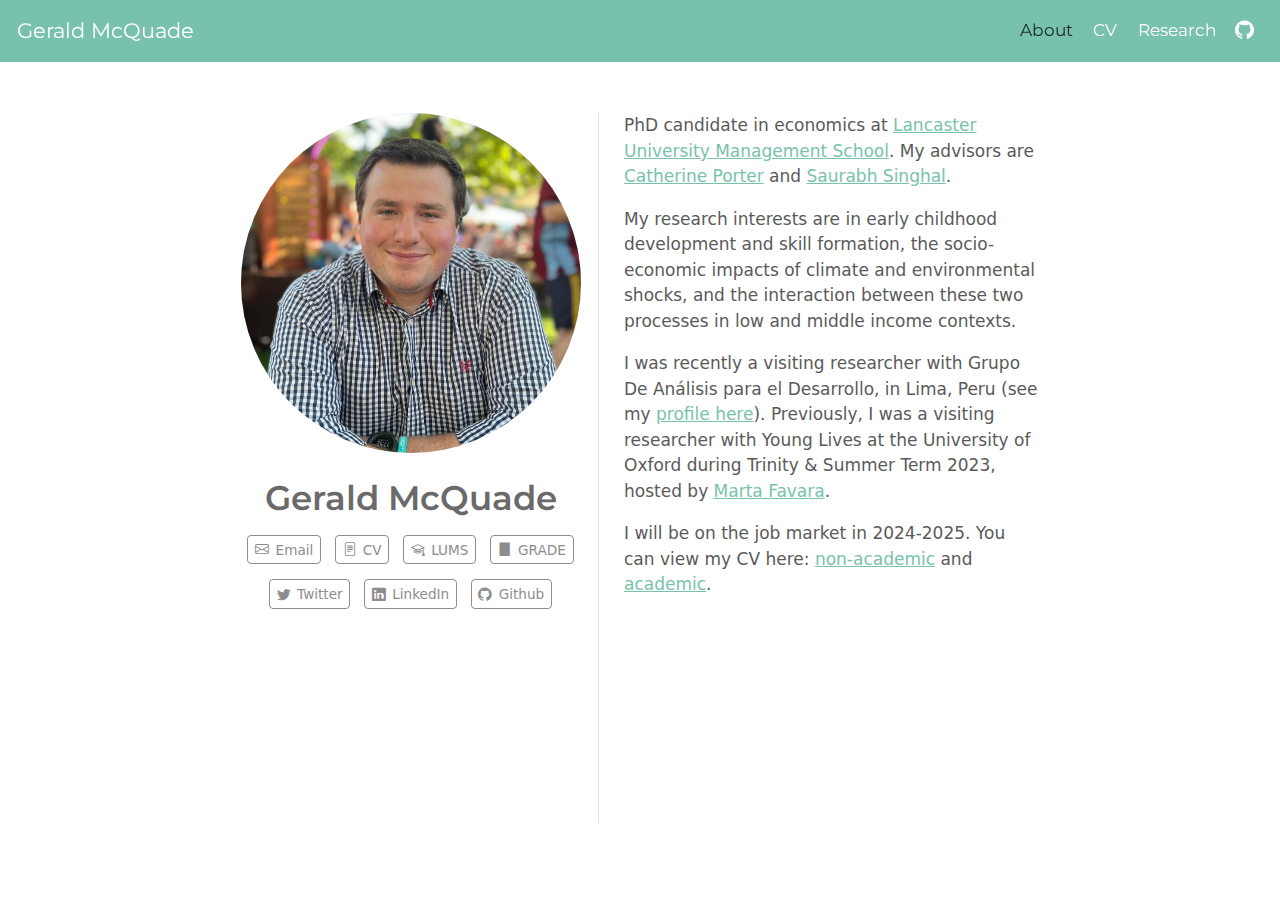
==== docs/index.html @ 3bd856b2 "update research summary and index" ====
<!DOCTYPE html>
<html xmlns="http://www.w3.org/1999/xhtml" lang="en" xml:lang="en"><head>

<meta charset="utf-8">
<meta name="generator" content="quarto-1.3.353">

<meta name="viewport" content="width=device-width, initial-scale=1.0, user-scalable=yes">


<title>Gerald McQuade</title>
<style>
code{white-space: pre-wrap;}
span.smallcaps{font-variant: small-caps;}
div.columns{display: flex; gap: min(4vw, 1.5em);}
div.column{flex: auto; overflow-x: auto;}
div.hanging-indent{margin-left: 1.5em; text-indent: -1.5em;}
ul.task-list{list-style: none;}
ul.task-list li input[type="checkbox"] {
  width: 0.8em;
  margin: 0 0.8em 0.2em -1em; /* quarto-specific, see https://github.com/quarto-dev/quarto-cli/issues/4556 */ 
  vertical-align: middle;
}
</style>


<script src="site_libs/quarto-nav/quarto-nav.js"></script>
<script src="site_libs/quarto-nav/headroom.min.js"></script>
<script src="site_libs/clipboard/clipboard.min.js"></script>
<script src="site_libs/quarto-html/quarto.js"></script>
<script src="site_libs/quarto-html/popper.min.js"></script>
<script src="site_libs/quarto-html/tippy.umd.min.js"></script>
<link href="site_libs/quarto-html/tippy.css" rel="stylesheet">
<link href="site_libs/quarto-html/quarto-syntax-highlighting.css" rel="stylesheet" id="quarto-text-highlighting-styles">
<script src="site_libs/bootstrap/bootstrap.min.js"></script>
<link href="site_libs/bootstrap/bootstrap-icons.css" rel="stylesheet">
<link href="site_libs/bootstrap/bootstrap.min.css" rel="stylesheet" id="quarto-bootstrap" data-mode="light">
<script id="quarto-search-options" type="application/json">{
  "language": {
    "search-no-results-text": "No results",
    "search-matching-documents-text": "matching documents",
    "search-copy-link-title": "Copy link to search",
    "search-hide-matches-text": "Hide additional matches",
    "search-more-match-text": "more match in this document",
    "search-more-matches-text": "more matches in this document",
    "search-clear-button-title": "Clear",
    "search-detached-cancel-button-title": "Cancel",
    "search-submit-button-title": "Submit"
  }
}</script>


<link rel="stylesheet" href="styles.css">
</head>

<body class="nav-fixed fullcontent">

<div id="quarto-search-results"></div>
  <header id="quarto-header" class="headroom fixed-top">
    <nav class="navbar navbar-expand-lg navbar-dark ">
      <div class="navbar-container container-fluid">
      <div class="navbar-brand-container">
    <a class="navbar-brand" href="./index.html">
    <span class="navbar-title">Gerald McQuade</span>
    </a>
  </div>
          <button class="navbar-toggler" type="button" data-bs-toggle="collapse" data-bs-target="#navbarCollapse" aria-controls="navbarCollapse" aria-expanded="false" aria-label="Toggle navigation" onclick="if (window.quartoToggleHeadroom) { window.quartoToggleHeadroom(); }">
  <span class="navbar-toggler-icon"></span>
</button>
          <div class="collapse navbar-collapse" id="navbarCollapse">
            <ul class="navbar-nav navbar-nav-scroll ms-auto">
  <li class="nav-item">
    <a class="nav-link active" href="./index.html" rel="" target="" aria-current="page">
 <span class="menu-text">About</span></a>
  </li>  
  <li class="nav-item">
    <a class="nav-link" href="./CV_page.html" rel="" target="">
 <span class="menu-text">CV</span></a>
  </li>  
  <li class="nav-item">
    <a class="nav-link" href="./research.html" rel="" target="">
 <span class="menu-text">Research</span></a>
  </li>  
  <li class="nav-item compact">
    <a class="nav-link" href="https://github.com/gerrymcquade" rel="" target=""><i class="bi bi-github" role="img">
</i> 
 <span class="menu-text"></span></a>
  </li>  
</ul>
            <div class="quarto-navbar-tools">
</div>
          </div> <!-- /navcollapse -->
      </div> <!-- /container-fluid -->
    </nav>
</header>
<!-- content -->
<div id="quarto-content" class="quarto-container page-columns page-rows-contents page-layout-article page-navbar">
<!-- sidebar -->
<!-- margin-sidebar -->
    
<!-- main -->
<div class="quarto-about-trestles">
  <div class="about-entity">
    <img src="avatar.jpeg" class="about-image
  round " style="height: 20em; width: 20em;">
<header id="title-block-header" class="quarto-title-block default">
<div class="quarto-title">
<h1 class="title">Gerald McQuade</h1>
</div>
<div class="quarto-title-meta">
  </div>
</header>
    <div class="about-links">
  <a href="mailto:g.mcquade1@lancaster.ac.uk" class="about-link" rel="" target="">
    <i class="bi bi-envelope"></i>
     <span class="about-link-text">Email</span>
  </a>
  <a href="https://gerrymcquade.github.io/cv/GM_cv_nonac.pdf" class="about-link" rel="" target="">
    <i class="bi bi-file-text"></i>
     <span class="about-link-text">CV</span>
  </a>
  <a href="https://www.lancaster.ac.uk/lums/people/gerald-mcquade" class="about-link" rel="" target="">
    <i class="bi bi-mortarboard"></i>
     <span class="about-link-text">LUMS</span>
  </a>
  <a href="https://www.grade.org.pe/en/investigadores/personal/gerald-mcquade/" class="about-link" rel="" target="">
    <i class="bi bi-building"></i>
     <span class="about-link-text">GRADE</span>
  </a>
  <a href="https://twitter.com/GerryMcQu" class="about-link" rel="" target="">
    <i class="bi bi-twitter"></i>
     <span class="about-link-text">Twitter</span>
  </a>
  <a href="https://www.linkedin.com/in/gerald-mcquade-63193b172/" class="about-link" rel="" target="">
    <i class="bi bi-linkedin"></i>
     <span class="about-link-text">LinkedIn</span>
  </a>
  <a href="https://github.com/gerrymcquade" class="about-link" rel="" target="">
    <i class="bi bi-github"></i>
     <span class="about-link-text">Github</span>
  </a>
</div>
  </div>
  <div class="about-contents"><main class="content" id="quarto-document-content">
<p>PhD candidate in economics at <a href="https://www.lancaster.ac.uk/lums/people/gerald-mcquade">Lancaster University Management School</a>. My advisors are <a href="https://sites.google.com/site/econcath/home">Catherine Porter</a> and <a href="https://sites.google.com/site/singhalecon/Home">Saurabh Singhal</a>.</p>
<p>My research interests are in early childhood development and skill formation, the socio-economic impacts of climate and environmental shocks, and the interaction between these two processes in low and middle income contexts.</p>
<p>I was recently a visiting researcher with Grupo De Análisis para el Desarrollo, in Lima, Peru (see my <a href="https://www.grade.org.pe/en/investigadores/personal/gerald-mcquade/">profile here</a>). Previously, I was a visiting researcher with Young Lives at the University of Oxford during Trinity &amp; Summer Term 2023, hosted by <a href="https://sites.google.com/site/martafavara/">Marta Favara</a>.</p>
<p>I will be on the job market in 2024-2025. You can view my CV here: <a href="https://gerrymcquade.github.io/cv/GM_cv_nonac.pdf">non-academic</a> and <a href="https://gerrymcquade.github.io/cv/GM_cv.pdf">academic</a>.</p>


</main></div>
</div>
 <!-- /main -->
<script id="quarto-html-after-body" type="application/javascript">
window.document.addEventListener("DOMContentLoaded", function (event) {
  const toggleBodyColorMode = (bsSheetEl) => {
    const mode = bsSheetEl.getAttribute("data-mode");
    const bodyEl = window.document.querySelector("body");
    if (mode === "dark") {
      bodyEl.classList.add("quarto-dark");
      bodyEl.classList.remove("quarto-light");
    } else {
      bodyEl.classList.add("quarto-light");
      bodyEl.classList.remove("quarto-dark");
    }
  }
  const toggleBodyColorPrimary = () => {
    const bsSheetEl = window.document.querySelector("link#quarto-bootstrap");
    if (bsSheetEl) {
      toggleBodyColorMode(bsSheetEl);
    }
  }
  toggleBodyColorPrimary();  
  const isCodeAnnotation = (el) => {
    for (const clz of el.classList) {
      if (clz.startsWith('code-annotation-')) {                     
        return true;
      }
    }
    return false;
  }
  const clipboard = new window.ClipboardJS('.code-copy-button', {
    text: function(trigger) {
      const codeEl = trigger.previousElementSibling.cloneNode(true);
      for (const childEl of codeEl.children) {
        if (isCodeAnnotation(childEl)) {
          childEl.remove();
        }
      }
      return codeEl.innerText;
    }
  });
  clipboard.on('success', function(e) {
    // button target
    const button = e.trigger;
    // don't keep focus
    button.blur();
    // flash "checked"
    button.classList.add('code-copy-button-checked');
    var currentTitle = button.getAttribute("title");
    button.setAttribute("title", "Copied!");
    let tooltip;
    if (window.bootstrap) {
      button.setAttribute("data-bs-toggle", "tooltip");
      button.setAttribute("data-bs-placement", "left");
      button.setAttribute("data-bs-title", "Copied!");
      tooltip = new bootstrap.Tooltip(button, 
        { trigger: "manual", 
          customClass: "code-copy-button-tooltip",
          offset: [0, -8]});
      tooltip.show();    
    }
    setTimeout(function() {
      if (tooltip) {
        tooltip.hide();
        button.removeAttribute("data-bs-title");
        button.removeAttribute("data-bs-toggle");
        button.removeAttribute("data-bs-placement");
      }
      button.setAttribute("title", currentTitle);
      button.classList.remove('code-copy-button-checked');
    }, 1000);
    // clear code selection
    e.clearSelection();
  });
  function tippyHover(el, contentFn) {
    const config = {
      allowHTML: true,
      content: contentFn,
      maxWidth: 500,
      delay: 100,
      arrow: false,
      appendTo: function(el) {
          return el.parentElement;
      },
      interactive: true,
      interactiveBorder: 10,
      theme: 'quarto',
      placement: 'bottom-start'
    };
    window.tippy(el, config); 
  }
  const noterefs = window.document.querySelectorAll('a[role="doc-noteref"]');
  for (var i=0; i<noterefs.length; i++) {
    const ref = noterefs[i];
    tippyHover(ref, function() {
      // use id or data attribute instead here
      let href = ref.getAttribute('data-footnote-href') || ref.getAttribute('href');
      try { href = new URL(href).hash; } catch {}
      const id = href.replace(/^#\/?/, "");
      const note = window.document.getElementById(id);
      return note.innerHTML;
    });
  }
      let selectedAnnoteEl;
      const selectorForAnnotation = ( cell, annotation) => {
        let cellAttr = 'data-code-cell="' + cell + '"';
        let lineAttr = 'data-code-annotation="' +  annotation + '"';
        const selector = 'span[' + cellAttr + '][' + lineAttr + ']';
        return selector;
      }
      const selectCodeLines = (annoteEl) => {
        const doc = window.document;
        const targetCell = annoteEl.getAttribute("data-target-cell");
        const targetAnnotation = annoteEl.getAttribute("data-target-annotation");
        const annoteSpan = window.document.querySelector(selectorForAnnotation(targetCell, targetAnnotation));
        const lines = annoteSpan.getAttribute("data-code-lines").split(",");
        const lineIds = lines.map((line) => {
          return targetCell + "-" + line;
        })
        let top = null;
        let height = null;
        let parent = null;
        if (lineIds.length > 0) {
            //compute the position of the single el (top and bottom and make a div)
            const el = window.document.getElementById(lineIds[0]);
            top = el.offsetTop;
            height = el.offsetHeight;
            parent = el.parentElement.parentElement;
          if (lineIds.length > 1) {
            const lastEl = window.document.getElementById(lineIds[lineIds.length - 1]);
            const bottom = lastEl.offsetTop + lastEl.offsetHeight;
            height = bottom - top;
          }
          if (top !== null && height !== null && parent !== null) {
            // cook up a div (if necessary) and position it 
            let div = window.document.getElementById("code-annotation-line-highlight");
            if (div === null) {
              div = window.document.createElement("div");
              div.setAttribute("id", "code-annotation-line-highlight");
              div.style.position = 'absolute';
              parent.appendChild(div);
            }
            div.style.top = top - 2 + "px";
            div.style.height = height + 4 + "px";
            let gutterDiv = window.document.getElementById("code-annotation-line-highlight-gutter");
            if (gutterDiv === null) {
              gutterDiv = window.document.createElement("div");
              gutterDiv.setAttribute("id", "code-annotation-line-highlight-gutter");
              gutterDiv.style.position = 'absolute';
              const codeCell = window.document.getElementById(targetCell);
              const gutter = codeCell.querySelector('.code-annotation-gutter');
              gutter.appendChild(gutterDiv);
            }
            gutterDiv.style.top = top - 2 + "px";
            gutterDiv.style.height = height + 4 + "px";
          }
          selectedAnnoteEl = annoteEl;
        }
      };
      const unselectCodeLines = () => {
        const elementsIds = ["code-annotation-line-highlight", "code-annotation-line-highlight-gutter"];
        elementsIds.forEach((elId) => {
          const div = window.document.getElementById(elId);
          if (div) {
            div.remove();
          }
        });
        selectedAnnoteEl = undefined;
      };
      // Attach click handler to the DT
      const annoteDls = window.document.querySelectorAll('dt[data-target-cell]');
      for (const annoteDlNode of annoteDls) {
        annoteDlNode.addEventListener('click', (event) => {
          const clickedEl = event.target;
          if (clickedEl !== selectedAnnoteEl) {
            unselectCodeLines();
            const activeEl = window.document.querySelector('dt[data-target-cell].code-annotation-active');
            if (activeEl) {
              activeEl.classList.remove('code-annotation-active');
            }
            selectCodeLines(clickedEl);
            clickedEl.classList.add('code-annotation-active');
          } else {
            // Unselect the line
            unselectCodeLines();
            clickedEl.classList.remove('code-annotation-active');
          }
        });
      }
  const findCites = (el) => {
    const parentEl = el.parentElement;
    if (parentEl) {
      const cites = parentEl.dataset.cites;
      if (cites) {
        return {
          el,
          cites: cites.split(' ')
        };
      } else {
        return findCites(el.parentElement)
      }
    } else {
      return undefined;
    }
  };
  var bibliorefs = window.document.querySelectorAll('a[role="doc-biblioref"]');
  for (var i=0; i<bibliorefs.length; i++) {
    const ref = bibliorefs[i];
    const citeInfo = findCites(ref);
    if (citeInfo) {
      tippyHover(citeInfo.el, function() {
        var popup = window.document.createElement('div');
        citeInfo.cites.forEach(function(cite) {
          var citeDiv = window.document.createElement('div');
          citeDiv.classList.add('hanging-indent');
          citeDiv.classList.add('csl-entry');
          var biblioDiv = window.document.getElementById('ref-' + cite);
          if (biblioDiv) {
            citeDiv.innerHTML = biblioDiv.innerHTML;
          }
          popup.appendChild(citeDiv);
        });
        return popup.innerHTML;
      });
    }
  }
});
</script>
</div> <!-- /content -->



</body></html>
---- docs/site_libs/quarto-html/tippy.css ----
.tippy-box[data-animation=fade][data-state=hidden]{opacity:0}[data-tippy-root]{max-width:calc(100vw - 10px)}.tippy-box{position:relative;background-color:#333;color:#fff;border-radius:4px;font-size:14px;line-height:1.4;white-space:normal;outline:0;transition-property:transform,visibility,opacity}.tippy-box[data-placement^=top]>.tippy-arrow{bottom:0}.tippy-box[data-placement^=top]>.tippy-arrow:before{bottom:-7px;left:0;border-width:8px 8px 0;border-top-color:initial;transform-origin:center top}.tippy-box[data-placement^=bottom]>.tippy-arrow{top:0}.tippy-box[data-placement^=bottom]>.tippy-arrow:before{top:-7px;left:0;border-width:0 8px 8px;border-bottom-color:initial;transform-origin:center bottom}.tippy-box[data-placement^=left]>.tippy-arrow{right:0}.tippy-box[data-placement^=left]>.tippy-arrow:before{border-width:8px 0 8px 8px;border-left-color:initial;right:-7px;transform-origin:center left}.tippy-box[data-placement^=right]>.tippy-arrow{left:0}.tippy-box[data-placement^=right]>.tippy-arrow:before{left:-7px;border-width:8px 8px 8px 0;border-right-color:initial;transform-origin:center right}.tippy-box[data-inertia][data-state=visible]{transition-timing-function:cubic-bezier(.54,1.5,.38,1.11)}.tippy-arrow{width:16px;height:16px;color:#333}.tippy-arrow:before{content:"";position:absolute;border-color:transparent;border-style:solid}.tippy-content{position:relative;padding:5px 9px;z-index:1}
---- docs/site_libs/quarto-html/quarto-syntax-highlighting.css ----
/* quarto syntax highlight colors */
:root {
  --quarto-hl-ot-color: #003B4F;
  --quarto-hl-at-color: #657422;
  --quarto-hl-ss-color: #20794D;
  --quarto-hl-an-color: #5E5E5E;
  --quarto-hl-fu-color: #4758AB;
  --quarto-hl-st-color: #20794D;
  --quarto-hl-cf-color: #003B4F;
  --quarto-hl-op-color: #5E5E5E;
  --quarto-hl-er-color: #AD0000;
  --quarto-hl-bn-color: #AD0000;
  --quarto-hl-al-color: #AD0000;
  --quarto-hl-va-color: #111111;
  --quarto-hl-bu-color: inherit;
  --quarto-hl-ex-color: inherit;
  --quarto-hl-pp-color: #AD0000;
  --quarto-hl-in-color: #5E5E5E;
  --quarto-hl-vs-color: #20794D;
  --quarto-hl-wa-color: #5E5E5E;
  --quarto-hl-do-color: #5E5E5E;
  --quarto-hl-im-color: #00769E;
  --quarto-hl-ch-color: #20794D;
  --quarto-hl-dt-color: #AD0000;
  --quarto-hl-fl-color: #AD0000;
  --quarto-hl-co-color: #5E5E5E;
  --quarto-hl-cv-color: #5E5E5E;
  --quarto-hl-cn-color: #8f5902;
  --quarto-hl-sc-color: #5E5E5E;
  --quarto-hl-dv-color: #AD0000;
  --quarto-hl-kw-color: #003B4F;
}

/* other quarto variables */
:root {
  --quarto-font-monospace: SFMono-Regular, Menlo, Monaco, Consolas, "Liberation Mono", "Courier New", monospace;
}

pre > code.sourceCode > span {
  color: #003B4F;
}

code span {
  color: #003B4F;
}

code.sourceCode > span {
  color: #003B4F;
}

div.sourceCode,
div.sourceCode pre.sourceCode {
  color: #003B4F;
}

code span.ot {
  color: #003B4F;
  font-style: inherit;
}

code span.at {
  color: #657422;
  font-style: inherit;
}

code span.ss {
  color: #20794D;
  font-style: inherit;
}

code span.an {
  color: #5E5E5E;
  font-style: inherit;
}

code span.fu {
  color: #4758AB;
  font-style: inherit;
}

code span.st {
  color: #20794D;
  font-style: inherit;
}

code span.cf {
  color: #003B4F;
  font-style: inherit;
}

code span.op {
  color: #5E5E5E;
  font-style: inherit;
}

code span.er {
  color: #AD0000;
  font-style: inherit;
}

code span.bn {
  color: #AD0000;
  font-style: inherit;
}

code span.al {
  color: #AD0000;
  font-style: inherit;
}

code span.va {
  color: #111111;
  font-style: inherit;
}

code span.bu {
  font-style: inherit;
}

code span.ex {
  font-style: inherit;
}

code span.pp {
  color: #AD0000;
  font-style: inherit;
}

code span.in {
  color: #5E5E5E;
  font-style: inherit;
}

code span.vs {
  color: #20794D;
  font-style: inherit;
}

code span.wa {
  color: #5E5E5E;
  font-style: italic;
}

code span.do {
  color: #5E5E5E;
  font-style: italic;
}

code span.im {
  color: #00769E;
  font-style: inherit;
}

code span.ch {
  color: #20794D;
  font-style: inherit;
}

code span.dt {
  color: #AD0000;
  font-style: inherit;
}

code span.fl {
  color: #AD0000;
  font-style: inherit;
}

code span.co {
  color: #5E5E5E;
  font-style: inherit;
}

code span.cv {
  color: #5E5E5E;
  font-style: italic;
}

code span.cn {
  color: #8f5902;
  font-style: inherit;
}

code span.sc {
  color: #5E5E5E;
  font-style: inherit;
}

code span.dv {
  color: #AD0000;
  font-style: inherit;
}

code span.kw {
  color: #003B4F;
  font-style: inherit;
}

.prevent-inlining {
  content: "</";
}

/*# sourceMappingURL=debc5d5d77c3f9108843748ff7464032.css.map */
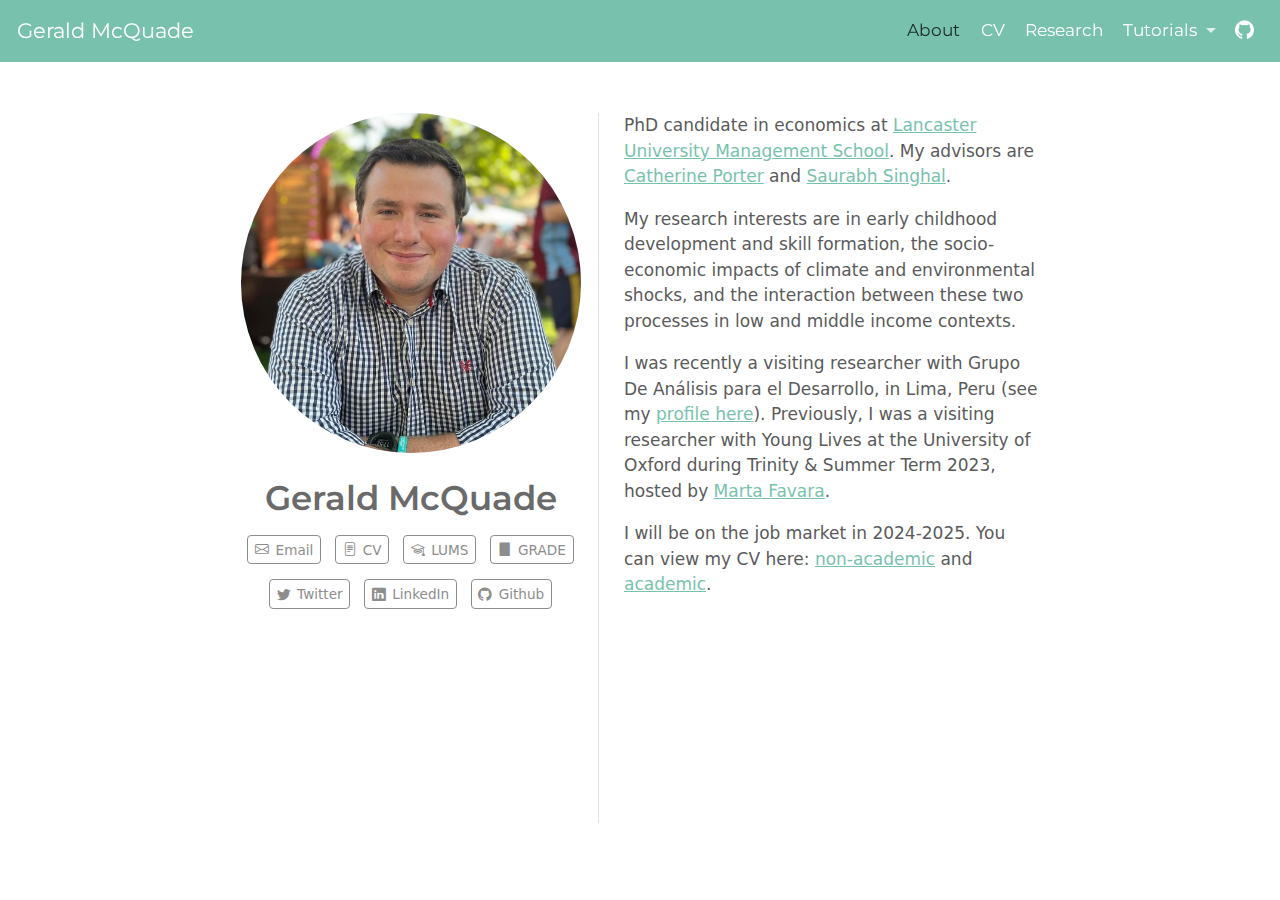
==== commit ddbe1e88: "added 1st stata-to-latex tutorial" ====
--- a/docs/index.html
+++ b/docs/index.html
@@ -54,6 +54,7 @@
 
 <body class="nav-fixed fullcontent">
 
+
 <div id="quarto-search-results"></div>
   <header id="quarto-header" class="headroom fixed-top">
     <nav class="navbar navbar-expand-lg navbar-dark ">
@@ -80,6 +81,17 @@
     <a class="nav-link" href="./research.html" rel="" target="">
  <span class="menu-text">Research</span></a>
   </li>  
+  <li class="nav-item dropdown ">
+    <a class="nav-link dropdown-toggle" href="#" id="nav-menu-tutorials" role="button" data-bs-toggle="dropdown" aria-expanded="false" rel="" target="">
+ <span class="menu-text">Tutorials</span>
+    </a>
+    <ul class="dropdown-menu dropdown-menu-end" aria-labelledby="nav-menu-tutorials">    
+        <li>
+    <a class="dropdown-item" href="./multi_panel_table.qmd" rel="" target="">
+ <span class="dropdown-text">Stata-to-LaTeX: Multi-panel esttab tables</span></a>
+  </li>  
+    </ul>
+  </li>
   <li class="nav-item compact">
     <a class="nav-link" href="https://github.com/gerrymcquade" rel="" target=""><i class="bi bi-github" role="img">
 </i> 
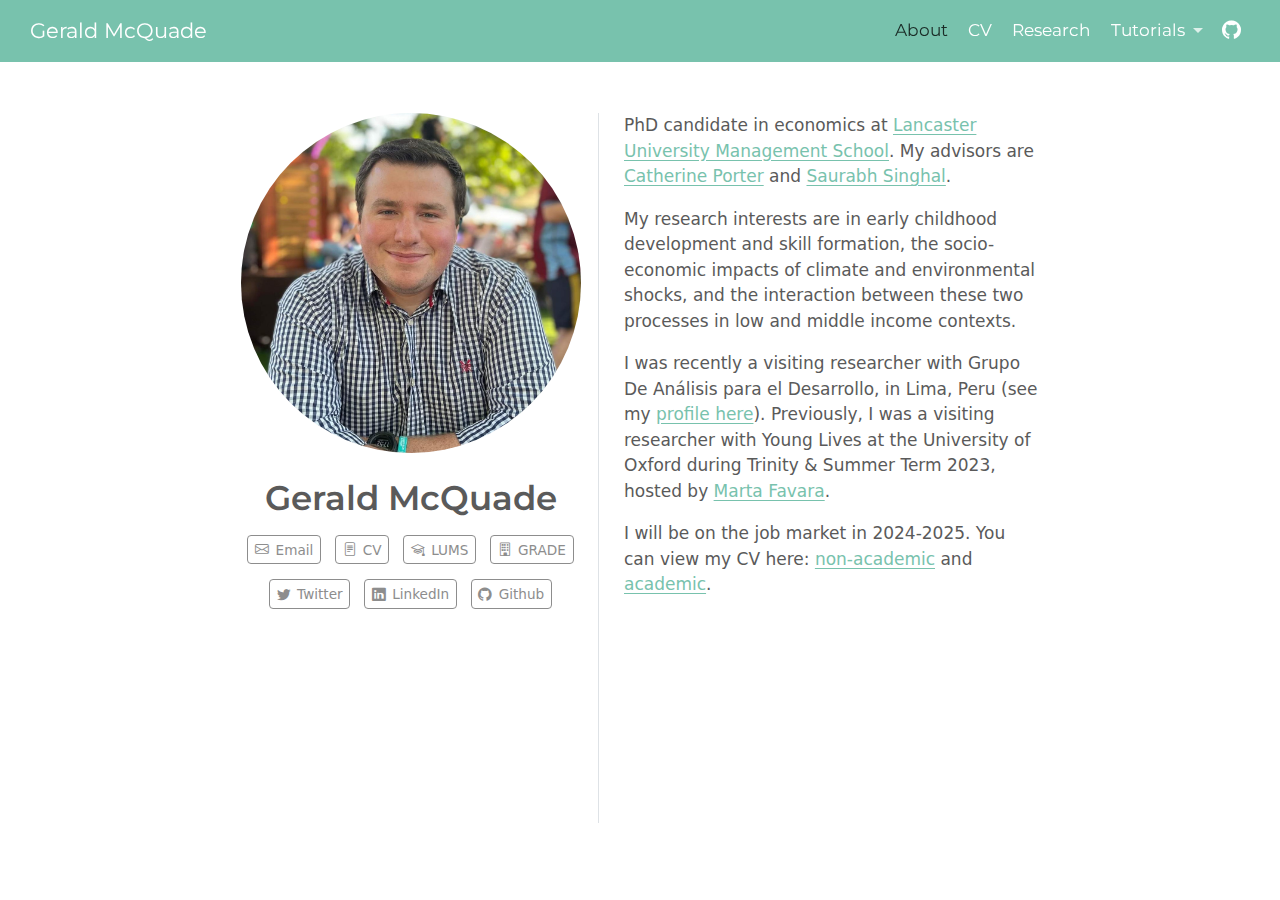
==== commit b5928d61: "update CV and publications" ====
--- a/docs/index.html
+++ b/docs/index.html
@@ -2,7 +2,7 @@
 <html xmlns="http://www.w3.org/1999/xhtml" lang="en" xml:lang="en"><head>
 
 <meta charset="utf-8">
-<meta name="generator" content="quarto-1.3.353">
+<meta name="generator" content="quarto-1.4.555">
 
 <meta name="viewport" content="width=device-width, initial-scale=1.0, user-scalable=yes">
 
@@ -43,8 +43,10 @@
     "search-more-match-text": "more match in this document",
     "search-more-matches-text": "more matches in this document",
     "search-clear-button-title": "Clear",
+    "search-text-placeholder": "",
     "search-detached-cancel-button-title": "Cancel",
-    "search-submit-button-title": "Submit"
+    "search-submit-button-title": "Submit",
+    "search-label": "Search"
   }
 }</script>
 
@@ -54,12 +56,11 @@
 
 <body class="nav-fixed fullcontent">
 
-
 <div id="quarto-search-results"></div>
   <header id="quarto-header" class="headroom fixed-top">
-    <nav class="navbar navbar-expand-lg navbar-dark ">
+    <nav class="navbar navbar-expand-lg " data-bs-theme="dark">
       <div class="navbar-container container-fluid">
-      <div class="navbar-brand-container">
+      <div class="navbar-brand-container mx-auto">
     <a class="navbar-brand" href="./index.html">
     <span class="navbar-title">Gerald McQuade</span>
     </a>
@@ -70,37 +71,37 @@
           <div class="collapse navbar-collapse" id="navbarCollapse">
             <ul class="navbar-nav navbar-nav-scroll ms-auto">
   <li class="nav-item">
-    <a class="nav-link active" href="./index.html" rel="" target="" aria-current="page">
- <span class="menu-text">About</span></a>
+    <a class="nav-link active" href="./index.html" aria-current="page"> 
+<span class="menu-text">About</span></a>
   </li>  
   <li class="nav-item">
-    <a class="nav-link" href="./CV_page.html" rel="" target="">
- <span class="menu-text">CV</span></a>
+    <a class="nav-link" href="./CV_page.html"> 
+<span class="menu-text">CV</span></a>
   </li>  
   <li class="nav-item">
-    <a class="nav-link" href="./research.html" rel="" target="">
- <span class="menu-text">Research</span></a>
+    <a class="nav-link" href="./research.html"> 
+<span class="menu-text">Research</span></a>
   </li>  
   <li class="nav-item dropdown ">
-    <a class="nav-link dropdown-toggle" href="#" id="nav-menu-tutorials" role="button" data-bs-toggle="dropdown" aria-expanded="false" rel="" target="">
+    <a class="nav-link dropdown-toggle" href="#" id="nav-menu-tutorials" role="button" data-bs-toggle="dropdown" aria-expanded="false">
  <span class="menu-text">Tutorials</span>
     </a>
     <ul class="dropdown-menu dropdown-menu-end" aria-labelledby="nav-menu-tutorials">    
         <li>
-    <a class="dropdown-item" href="./multi_panel_table.qmd" rel="" target="">
+    <a class="dropdown-item" href="./multi_panel_table.html">
  <span class="dropdown-text">Stata-to-LaTeX: Multi-panel esttab tables</span></a>
   </li>  
     </ul>
   </li>
   <li class="nav-item compact">
-    <a class="nav-link" href="https://github.com/gerrymcquade" rel="" target=""><i class="bi bi-github" role="img">
+    <a class="nav-link" href="https://github.com/gerrymcquade"> <i class="bi bi-github" role="img">
 </i> 
- <span class="menu-text"></span></a>
+<span class="menu-text"></span></a>
   </li>  
 </ul>
-            <div class="quarto-navbar-tools">
+          </div> <!-- /navcollapse -->
+          <div class="quarto-navbar-tools">
 </div>
-          </div> <!-- /navcollapse -->
       </div> <!-- /container-fluid -->
     </nav>
 </header>
@@ -110,7 +111,7 @@
 <!-- margin-sidebar -->
     
 <!-- main -->
-<div class="quarto-about-trestles">
+<div class="quarto-about-trestles content">
   <div class="about-entity">
     <img src="avatar.jpeg" class="about-image
   round " style="height: 20em; width: 20em;">
@@ -234,10 +235,27 @@
     // clear code selection
     e.clearSelection();
   });
-  function tippyHover(el, contentFn) {
+    var localhostRegex = new RegExp(/^(?:http|https):\/\/localhost\:?[0-9]*\//);
+    var mailtoRegex = new RegExp(/^mailto:/);
+      var filterRegex = new RegExp("gerrymcquade\.github\.io");
+    var isInternal = (href) => {
+        return filterRegex.test(href) || localhostRegex.test(href) || mailtoRegex.test(href);
+    }
+    // Inspect non-navigation links and adorn them if external
+ 	var links = window.document.querySelectorAll('a[href]:not(.nav-link):not(.navbar-brand):not(.toc-action):not(.sidebar-link):not(.sidebar-item-toggle):not(.pagination-link):not(.no-external):not([aria-hidden]):not(.dropdown-item):not(.quarto-navigation-tool)');
+    for (var i=0; i<links.length; i++) {
+      const link = links[i];
+      if (!isInternal(link.href)) {
+        // undo the damage that might have been done by quarto-nav.js in the case of
+        // links that we want to consider external
+        if (link.dataset.originalHref !== undefined) {
+          link.href = link.dataset.originalHref;
+        }
+      }
+    }
+  function tippyHover(el, contentFn, onTriggerFn, onUntriggerFn) {
     const config = {
       allowHTML: true,
-      content: contentFn,
       maxWidth: 500,
       delay: 100,
       arrow: false,
@@ -247,8 +265,17 @@
       interactive: true,
       interactiveBorder: 10,
       theme: 'quarto',
-      placement: 'bottom-start'
+      placement: 'bottom-start',
     };
+    if (contentFn) {
+      config.content = contentFn;
+    }
+    if (onTriggerFn) {
+      config.onTrigger = onTriggerFn;
+    }
+    if (onUntriggerFn) {
+      config.onUntrigger = onUntriggerFn;
+    }
     window.tippy(el, config); 
   }
   const noterefs = window.document.querySelectorAll('a[role="doc-noteref"]');
@@ -260,7 +287,130 @@
       try { href = new URL(href).hash; } catch {}
       const id = href.replace(/^#\/?/, "");
       const note = window.document.getElementById(id);
-      return note.innerHTML;
+      if (note) {
+        return note.innerHTML;
+      } else {
+        return "";
+      }
+    });
+  }
+  const xrefs = window.document.querySelectorAll('a.quarto-xref');
+  const processXRef = (id, note) => {
+    // Strip column container classes
+    const stripColumnClz = (el) => {
+      el.classList.remove("page-full", "page-columns");
+      if (el.children) {
+        for (const child of el.children) {
+          stripColumnClz(child);
+        }
+      }
+    }
+    stripColumnClz(note)
+    if (id === null || id.startsWith('sec-')) {
+      // Special case sections, only their first couple elements
+      const container = document.createElement("div");
+      if (note.children && note.children.length > 2) {
+        container.appendChild(note.children[0].cloneNode(true));
+        for (let i = 1; i < note.children.length; i++) {
+          const child = note.children[i];
+          if (child.tagName === "P" && child.innerText === "") {
+            continue;
+          } else {
+            container.appendChild(child.cloneNode(true));
+            break;
+          }
+        }
+        if (window.Quarto?.typesetMath) {
+          window.Quarto.typesetMath(container);
+        }
+        return container.innerHTML
+      } else {
+        if (window.Quarto?.typesetMath) {
+          window.Quarto.typesetMath(note);
+        }
+        return note.innerHTML;
+      }
+    } else {
+      // Remove any anchor links if they are present
+      const anchorLink = note.querySelector('a.anchorjs-link');
+      if (anchorLink) {
+        anchorLink.remove();
+      }
+      if (window.Quarto?.typesetMath) {
+        window.Quarto.typesetMath(note);
+      }
+      // TODO in 1.5, we should make sure this works without a callout special case
+      if (note.classList.contains("callout")) {
+        return note.outerHTML;
+      } else {
+        return note.innerHTML;
+      }
+    }
+  }
+  for (var i=0; i<xrefs.length; i++) {
+    const xref = xrefs[i];
+    tippyHover(xref, undefined, function(instance) {
+      instance.disable();
+      let url = xref.getAttribute('href');
+      let hash = undefined; 
+      if (url.startsWith('#')) {
+        hash = url;
+      } else {
+        try { hash = new URL(url).hash; } catch {}
+      }
+      if (hash) {
+        const id = hash.replace(/^#\/?/, "");
+        const note = window.document.getElementById(id);
+        if (note !== null) {
+          try {
+            const html = processXRef(id, note.cloneNode(true));
+            instance.setContent(html);
+          } finally {
+            instance.enable();
+            instance.show();
+          }
+        } else {
+          // See if we can fetch this
+          fetch(url.split('#')[0])
+          .then(res => res.text())
+          .then(html => {
+            const parser = new DOMParser();
+            const htmlDoc = parser.parseFromString(html, "text/html");
+            const note = htmlDoc.getElementById(id);
+            if (note !== null) {
+              const html = processXRef(id, note);
+              instance.setContent(html);
+            } 
+          }).finally(() => {
+            instance.enable();
+            instance.show();
+          });
+        }
+      } else {
+        // See if we can fetch a full url (with no hash to target)
+        // This is a special case and we should probably do some content thinning / targeting
+        fetch(url)
+        .then(res => res.text())
+        .then(html => {
+          const parser = new DOMParser();
+          const htmlDoc = parser.parseFromString(html, "text/html");
+          const note = htmlDoc.querySelector('main.content');
+          if (note !== null) {
+            // This should only happen for chapter cross references
+            // (since there is no id in the URL)
+            // remove the first header
+            if (note.children.length > 0 && note.children[0].tagName === "HEADER") {
+              note.children[0].remove();
+            }
+            const html = processXRef(null, note);
+            instance.setContent(html);
+          } 
+        }).finally(() => {
+          instance.enable();
+          instance.show();
+        });
+      }
+    }, function(instance) {
     });
   }
       let selectedAnnoteEl;
@@ -304,6 +454,7 @@
             }
             div.style.top = top - 2 + "px";
             div.style.height = height + 4 + "px";
+            div.style.left = 0;
             let gutterDiv = window.document.getElementById("code-annotation-line-highlight-gutter");
             if (gutterDiv === null) {
               gutterDiv = window.document.createElement("div");
@@ -329,6 +480,32 @@
         });
         selectedAnnoteEl = undefined;
       };
+        // Handle positioning of the toggle
+    window.addEventListener(
+      "resize",
+      throttle(() => {
+        elRect = undefined;
+        if (selectedAnnoteEl) {
+          selectCodeLines(selectedAnnoteEl);
+        }
+      }, 10)
+    );
+    function throttle(fn, ms) {
+    let throttle = false;
+    let timer;
+      return (...args) => {
+        if(!throttle) { // first call gets through
+            fn.apply(this, args);
+            throttle = true;
+        } else { // all the others get throttled
+            if(timer) clearTimeout(timer); // cancel #2
+            timer = setTimeout(() => {
+              fn.apply(this, args);
+              timer = throttle = false;
+            }, ms);
+        }
+      };
+    }
       // Attach click handler to the DT
       const annoteDls = window.document.querySelectorAll('dt[data-target-cell]');
       for (const annoteDlNode of annoteDls) {
@@ -392,4 +569,5 @@
 
 
 
+
 </body></html>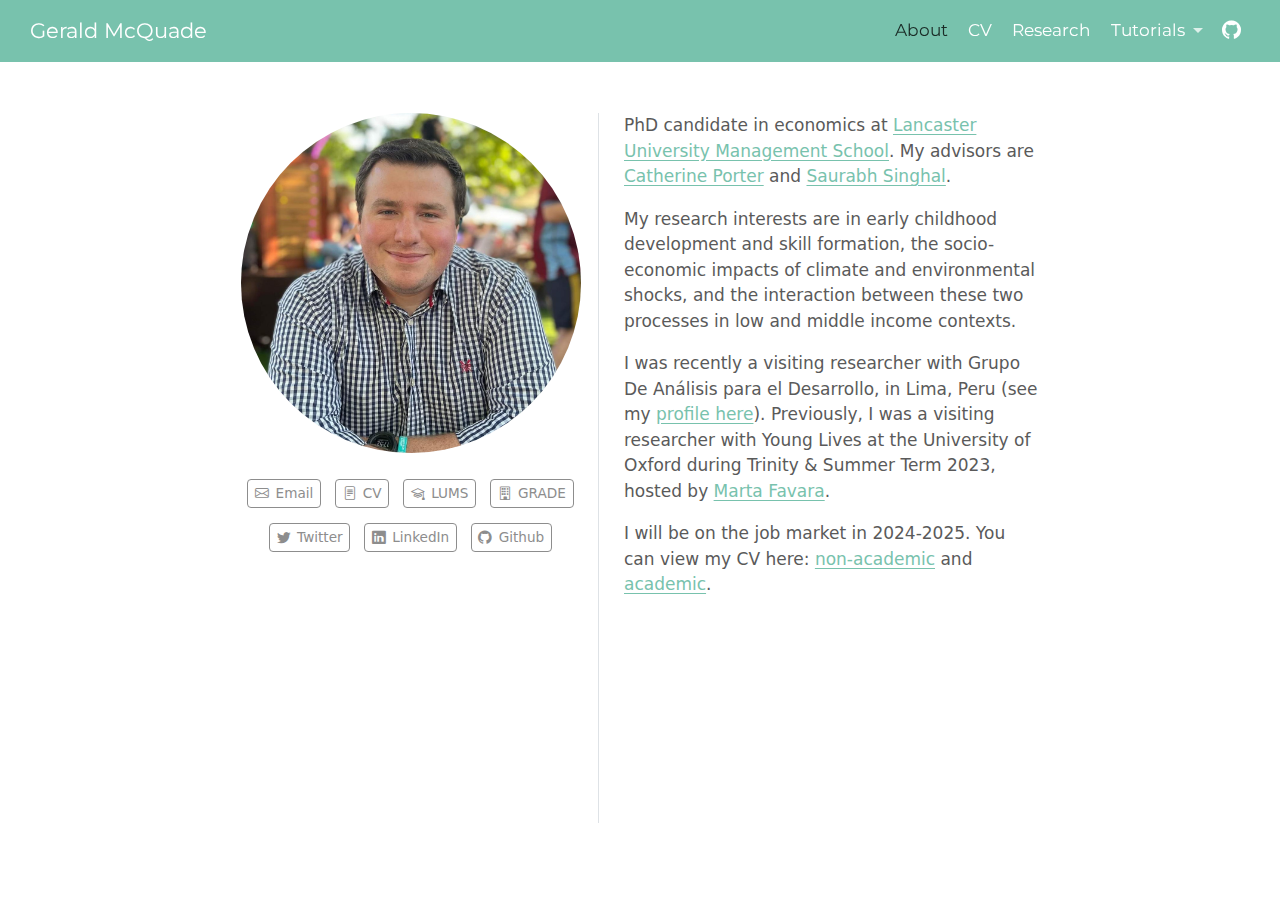
==== commit d26662fb: "added abstract callouts" ====
--- a/docs/index.html
+++ b/docs/index.html
@@ -115,19 +115,12 @@
   <div class="about-entity">
     <img src="avatar.jpeg" class="about-image
   round " style="height: 20em; width: 20em;">
-<header id="title-block-header" class="quarto-title-block default">
-<div class="quarto-title">
-<h1 class="title">Gerald McQuade</h1>
-</div>
-<div class="quarto-title-meta">
-  </div>
-</header>
     <div class="about-links">
   <a href="mailto:g.mcquade1@lancaster.ac.uk" class="about-link" rel="" target="">
     <i class="bi bi-envelope"></i>
      <span class="about-link-text">Email</span>
   </a>
-  <a href="https://gerrymcquade.github.io/cv/GM_cv_nonac.pdf" class="about-link" rel="" target="">
+  <a href="https://gerrymcquade.github.io/cv/GM_cv.pdf" class="about-link" rel="" target="">
     <i class="bi bi-file-text"></i>
      <span class="about-link-text">CV</span>
   </a>
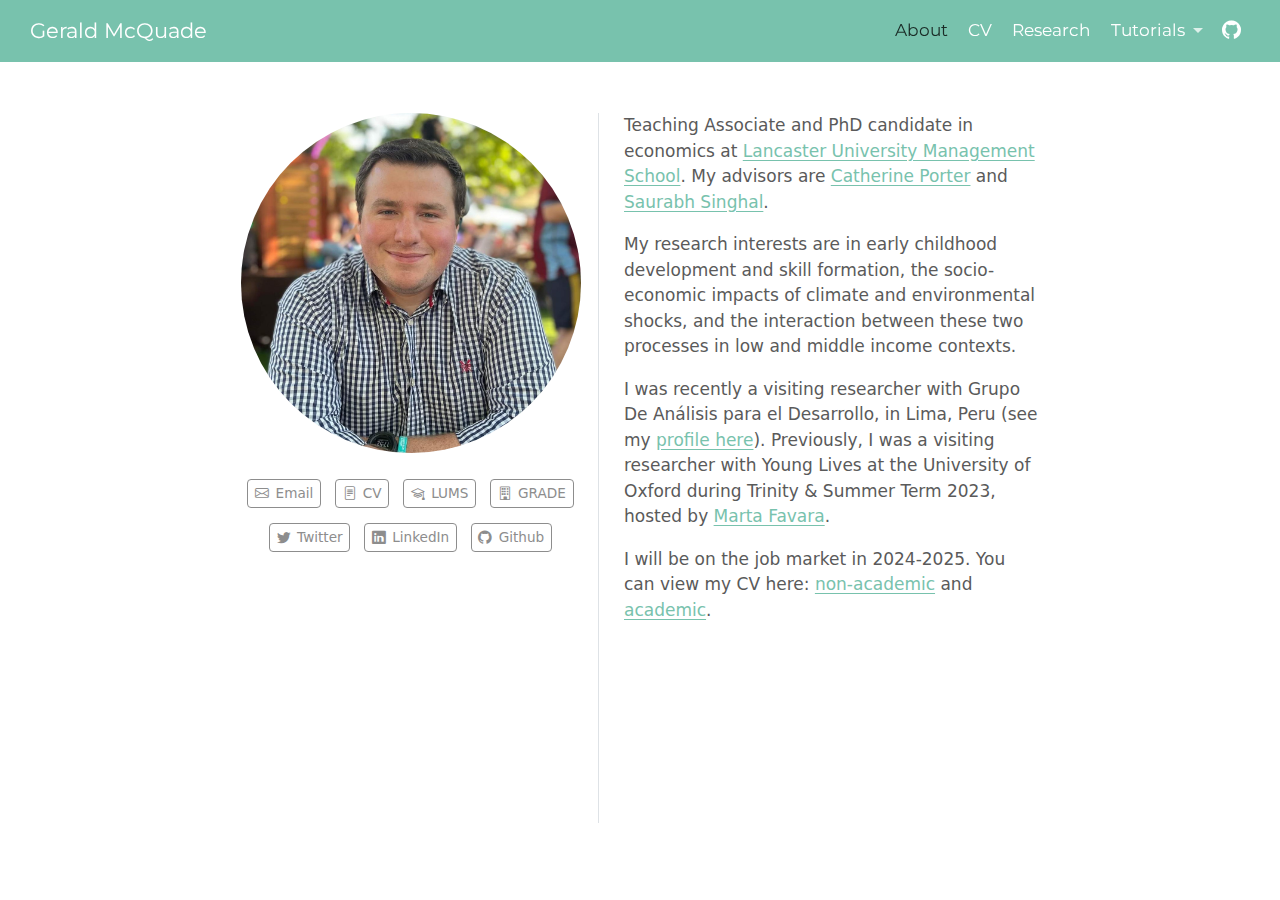
==== commit dfa32e03: "update CV" ====
--- a/docs/index.html
+++ b/docs/index.html
@@ -2,7 +2,7 @@
 <html xmlns="http://www.w3.org/1999/xhtml" lang="en" xml:lang="en"><head>
 
 <meta charset="utf-8">
-<meta name="generator" content="quarto-1.4.555">
+<meta name="generator" content="quarto-1.5.57">
 
 <meta name="viewport" content="width=device-width, initial-scale=1.0, user-scalable=yes">
 
@@ -65,7 +65,7 @@
     <span class="navbar-title">Gerald McQuade</span>
     </a>
   </div>
-          <button class="navbar-toggler" type="button" data-bs-toggle="collapse" data-bs-target="#navbarCollapse" aria-controls="navbarCollapse" aria-expanded="false" aria-label="Toggle navigation" onclick="if (window.quartoToggleHeadroom) { window.quartoToggleHeadroom(); }">
+          <button class="navbar-toggler" type="button" data-bs-toggle="collapse" data-bs-target="#navbarCollapse" aria-controls="navbarCollapse" role="menu" aria-expanded="false" aria-label="Toggle navigation" onclick="if (window.quartoToggleHeadroom) { window.quartoToggleHeadroom(); }">
   <span class="navbar-toggler-icon"></span>
 </button>
           <div class="collapse navbar-collapse" id="navbarCollapse">
@@ -83,7 +83,7 @@
 <span class="menu-text">Research</span></a>
   </li>  
   <li class="nav-item dropdown ">
-    <a class="nav-link dropdown-toggle" href="#" id="nav-menu-tutorials" role="button" data-bs-toggle="dropdown" aria-expanded="false">
+    <a class="nav-link dropdown-toggle" href="#" id="nav-menu-tutorials" role="link" data-bs-toggle="dropdown" aria-expanded="false">
  <span class="menu-text">Tutorials</span>
     </a>
     <ul class="dropdown-menu dropdown-menu-end" aria-labelledby="nav-menu-tutorials">    
@@ -100,7 +100,7 @@
   </li>  
 </ul>
           </div> <!-- /navcollapse -->
-          <div class="quarto-navbar-tools">
+            <div class="quarto-navbar-tools">
 </div>
       </div> <!-- /container-fluid -->
     </nav>
@@ -111,7 +111,7 @@
 <!-- margin-sidebar -->
     
 <!-- main -->
-<div class="quarto-about-trestles content">
+<div class="quarto-about-trestles">
   <div class="about-entity">
     <img src="avatar.jpeg" class="about-image
   round " style="height: 20em; width: 20em;">
@@ -147,7 +147,7 @@
 </div>
   </div>
   <div class="about-contents"><main class="content" id="quarto-document-content">
-<p>PhD candidate in economics at <a href="https://www.lancaster.ac.uk/lums/people/gerald-mcquade">Lancaster University Management School</a>. My advisors are <a href="https://sites.google.com/site/econcath/home">Catherine Porter</a> and <a href="https://sites.google.com/site/singhalecon/Home">Saurabh Singhal</a>.</p>
+<p>Teaching Associate and PhD candidate in economics at <a href="https://www.lancaster.ac.uk/lums/people/gerald-mcquade">Lancaster University Management School</a>. My advisors are <a href="https://sites.google.com/site/econcath/home">Catherine Porter</a> and <a href="https://sites.google.com/site/singhalecon/Home">Saurabh Singhal</a>.</p>
 <p>My research interests are in early childhood development and skill formation, the socio-economic impacts of climate and environmental shocks, and the interaction between these two processes in low and middle income contexts.</p>
 <p>I was recently a visiting researcher with Grupo De Análisis para el Desarrollo, in Lima, Peru (see my <a href="https://www.grade.org.pe/en/investigadores/personal/gerald-mcquade/">profile here</a>). Previously, I was a visiting researcher with Young Lives at the University of Oxford during Trinity &amp; Summer Term 2023, hosted by <a href="https://sites.google.com/site/martafavara/">Marta Favara</a>.</p>
 <p>I will be on the job market in 2024-2025. You can view my CV here: <a href="https://gerrymcquade.github.io/cv/GM_cv_nonac.pdf">non-academic</a> and <a href="https://gerrymcquade.github.io/cv/GM_cv.pdf">academic</a>.</p>
@@ -184,18 +184,7 @@
     }
     return false;
   }
-  const clipboard = new window.ClipboardJS('.code-copy-button', {
-    text: function(trigger) {
-      const codeEl = trigger.previousElementSibling.cloneNode(true);
-      for (const childEl of codeEl.children) {
-        if (isCodeAnnotation(childEl)) {
-          childEl.remove();
-        }
-      }
-      return codeEl.innerText;
-    }
-  });
-  clipboard.on('success', function(e) {
+  const onCopySuccess = function(e) {
     // button target
     const button = e.trigger;
     // don't keep focus
@@ -227,7 +216,29 @@
     }, 1000);
     // clear code selection
     e.clearSelection();
+  }
+  const getTextToCopy = function(trigger) {
+      const codeEl = trigger.previousElementSibling.cloneNode(true);
+      for (const childEl of codeEl.children) {
+        if (isCodeAnnotation(childEl)) {
+          childEl.remove();
+        }
+      }
+      return codeEl.innerText;
+  }
+  const clipboard = new window.ClipboardJS('.code-copy-button:not([data-in-quarto-modal])', {
+    text: getTextToCopy
   });
+  clipboard.on('success', onCopySuccess);
+  if (window.document.getElementById('quarto-embedded-source-code-modal')) {
+    // For code content inside modals, clipBoardJS needs to be initialized with a container option
+    // TODO: Check when it could be a function (https://github.com/zenorocha/clipboard.js/issues/860)
+    const clipboardModal = new window.ClipboardJS('.code-copy-button[data-in-quarto-modal]', {
+      text: getTextToCopy,
+      container: window.document.getElementById('quarto-embedded-source-code-modal')
+    });
+    clipboardModal.on('success', onCopySuccess);
+  }
     var localhostRegex = new RegExp(/^(?:http|https):\/\/localhost\:?[0-9]*\//);
     var mailtoRegex = new RegExp(/^mailto:/);
       var filterRegex = new RegExp("gerrymcquade\.github\.io");
@@ -235,7 +246,7 @@
         return filterRegex.test(href) || localhostRegex.test(href) || mailtoRegex.test(href);
     }
     // Inspect non-navigation links and adorn them if external
- 	var links = window.document.querySelectorAll('a[href]:not(.nav-link):not(.navbar-brand):not(.toc-action):not(.sidebar-link):not(.sidebar-item-toggle):not(.pagination-link):not(.no-external):not([aria-hidden]):not(.dropdown-item):not(.quarto-navigation-tool)');
+ 	var links = window.document.querySelectorAll('a[href]:not(.nav-link):not(.navbar-brand):not(.toc-action):not(.sidebar-link):not(.sidebar-item-toggle):not(.pagination-link):not(.no-external):not([aria-hidden]):not(.dropdown-item):not(.quarto-navigation-tool):not(.about-link)');
     for (var i=0; i<links.length; i++) {
       const link = links[i];
       if (!isInternal(link.href)) {
--- a/docs/site_libs/quarto-html/quarto-syntax-highlighting.css
+++ b/docs/site_libs/quarto-html/quarto-syntax-highlighting.css
@@ -85,6 +85,7 @@
 
 code span.cf {
   color: #003B4F;
+  font-weight: bold;
   font-style: inherit;
 }
 
@@ -193,6 +194,7 @@
 
 code span.kw {
   color: #003B4F;
+  font-weight: bold;
   font-style: inherit;
 }
 
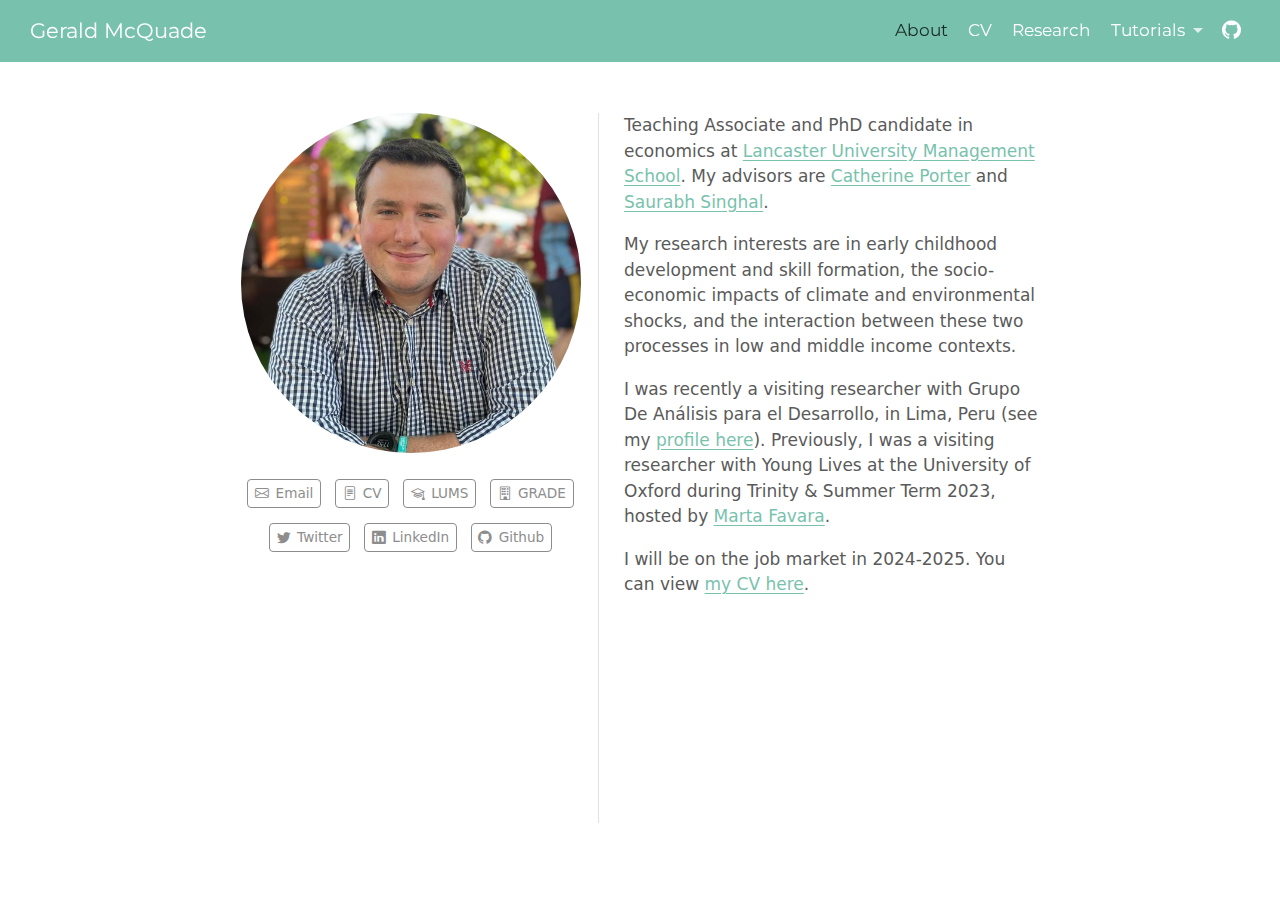
==== commit d6459f26: "small changes to CV" ====
--- a/docs/index.html
+++ b/docs/index.html
@@ -150,7 +150,7 @@
 <p>Teaching Associate and PhD candidate in economics at <a href="https://www.lancaster.ac.uk/lums/people/gerald-mcquade">Lancaster University Management School</a>. My advisors are <a href="https://sites.google.com/site/econcath/home">Catherine Porter</a> and <a href="https://sites.google.com/site/singhalecon/Home">Saurabh Singhal</a>.</p>
 <p>My research interests are in early childhood development and skill formation, the socio-economic impacts of climate and environmental shocks, and the interaction between these two processes in low and middle income contexts.</p>
 <p>I was recently a visiting researcher with Grupo De Análisis para el Desarrollo, in Lima, Peru (see my <a href="https://www.grade.org.pe/en/investigadores/personal/gerald-mcquade/">profile here</a>). Previously, I was a visiting researcher with Young Lives at the University of Oxford during Trinity &amp; Summer Term 2023, hosted by <a href="https://sites.google.com/site/martafavara/">Marta Favara</a>.</p>
-<p>I will be on the job market in 2024-2025. You can view my CV here: <a href="https://gerrymcquade.github.io/cv/GM_cv_nonac.pdf">non-academic</a> and <a href="https://gerrymcquade.github.io/cv/GM_cv.pdf">academic</a>.</p>
+<p>I will be on the job market in 2024-2025. You can view <a href="https://gerrymcquade.github.io/cv/GM_cv.pdf">my CV here</a>.</p>
 
 
 </main></div>
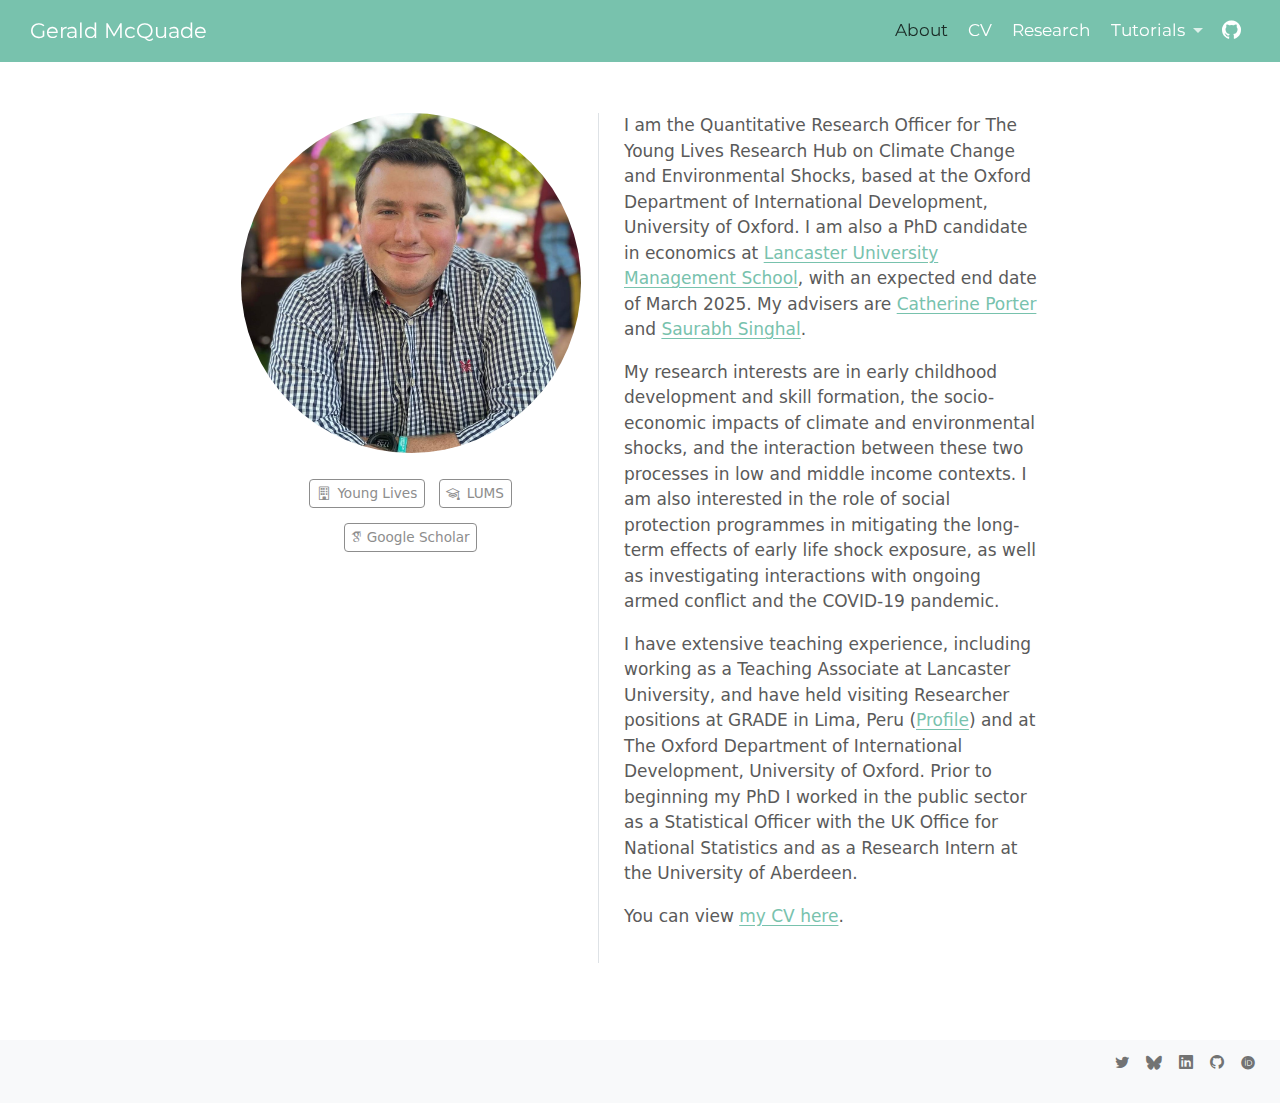
==== commit 8c73f821: "update about, add footer, add new icons, update cv page" ====
--- a/docs/index.html
+++ b/docs/index.html
@@ -34,6 +34,10 @@
 <script src="site_libs/bootstrap/bootstrap.min.js"></script>
 <link href="site_libs/bootstrap/bootstrap-icons.css" rel="stylesheet">
 <link href="site_libs/bootstrap/bootstrap.min.css" rel="stylesheet" id="quarto-bootstrap" data-mode="light">
+<link href="site_libs/quarto-contrib/fontawesome6-1.2.0/all.min.css" rel="stylesheet">
+<link href="site_libs/quarto-contrib/fontawesome6-1.2.0/latex-fontsize.css" rel="stylesheet">
+<link href="site_libs/quarto-contrib/academicons-1.9.4/all.css" rel="stylesheet">
+<link href="site_libs/quarto-contrib/academicons-1.9.4/size.css" rel="stylesheet">
 <script id="quarto-search-options" type="application/json">{
   "language": {
     "search-no-results-text": "No results",
@@ -116,41 +120,24 @@
     <img src="avatar.jpeg" class="about-image
   round " style="height: 20em; width: 20em;">
     <div class="about-links">
-  <a href="mailto:g.mcquade1@lancaster.ac.uk" class="about-link" rel="" target="">
-    <i class="bi bi-envelope"></i>
-     <span class="about-link-text">Email</span>
+  <a href="https://www.younglives.org.uk/people/countryteams/gerald-mcquade" class="about-link" rel="" target="_blank">
+    <i class="bi bi-building"></i>
+     <span class="about-link-text">Young Lives</span>
   </a>
-  <a href="https://gerrymcquade.github.io/cv/GM_cv.pdf" class="about-link" rel="" target="">
-    <i class="bi bi-file-text"></i>
-     <span class="about-link-text">CV</span>
-  </a>
-  <a href="https://www.lancaster.ac.uk/lums/people/gerald-mcquade" class="about-link" rel="" target="">
+  <a href="https://www.lancaster.ac.uk/lums/people/gerald-mcquade" class="about-link" rel="" target="_blank">
     <i class="bi bi-mortarboard"></i>
      <span class="about-link-text">LUMS</span>
   </a>
-  <a href="https://www.grade.org.pe/en/investigadores/personal/gerald-mcquade/" class="about-link" rel="" target="">
-    <i class="bi bi-building"></i>
-     <span class="about-link-text">GRADE</span>
-  </a>
-  <a href="https://twitter.com/GerryMcQu" class="about-link" rel="" target="">
-    <i class="bi bi-twitter"></i>
-     <span class="about-link-text">Twitter</span>
-  </a>
-  <a href="https://www.linkedin.com/in/gerald-mcquade-63193b172/" class="about-link" rel="" target="">
-    <i class="bi bi-linkedin"></i>
-     <span class="about-link-text">LinkedIn</span>
-  </a>
-  <a href="https://github.com/gerrymcquade" class="about-link" rel="" target="">
-    <i class="bi bi-github"></i>
-     <span class="about-link-text">Github</span>
+  <a href="https://scholar.google.com/citations?user=v4J6exkAAAAJ&amp;hl=en&amp;oi=sra" class="about-link" rel="" target="_blank">
+     <span class="about-link-text"><i class="ai  ai-google-scholar" aria-label="google-scholar"></i> Google Scholar</span>
   </a>
 </div>
   </div>
   <div class="about-contents"><main class="content" id="quarto-document-content">
-<p>Teaching Associate and PhD candidate in economics at <a href="https://www.lancaster.ac.uk/lums/people/gerald-mcquade">Lancaster University Management School</a>. My advisors are <a href="https://sites.google.com/site/econcath/home">Catherine Porter</a> and <a href="https://sites.google.com/site/singhalecon/Home">Saurabh Singhal</a>.</p>
-<p>My research interests are in early childhood development and skill formation, the socio-economic impacts of climate and environmental shocks, and the interaction between these two processes in low and middle income contexts.</p>
-<p>I was recently a visiting researcher with Grupo De Análisis para el Desarrollo, in Lima, Peru (see my <a href="https://www.grade.org.pe/en/investigadores/personal/gerald-mcquade/">profile here</a>). Previously, I was a visiting researcher with Young Lives at the University of Oxford during Trinity &amp; Summer Term 2023, hosted by <a href="https://sites.google.com/site/martafavara/">Marta Favara</a>.</p>
-<p>I will be on the job market in 2024-2025. You can view <a href="https://gerrymcquade.github.io/cv/GM_cv.pdf">my CV here</a>.</p>
+<p>I am the Quantitative Research Officer for The Young Lives Research Hub on Climate Change and Environmental Shocks, based at the Oxford Department of International Development, University of Oxford. I am also a PhD candidate in economics at <a href="https://www.lancaster.ac.uk/lums/people/gerald-mcquade">Lancaster University Management School</a>, with an expected end date of March 2025. My advisers are <a href="https://sites.google.com/site/econcath/home">Catherine Porter</a> and <a href="https://sites.google.com/site/singhalecon/Home">Saurabh Singhal</a>.</p>
+<p>My research interests are in early childhood development and skill formation, the socio-economic impacts of climate and environmental shocks, and the interaction between these two processes in low and middle income contexts. I am also interested in the role of social protection programmes in mitigating the long-term effects of early life shock exposure, as well as investigating interactions with ongoing armed conflict and the COVID-19 pandemic.</p>
+<p>I have extensive teaching experience, including working as a Teaching Associate at Lancaster University, and have held visiting Researcher positions at GRADE in Lima, Peru (<a href="https://www.grade.org.pe/en/investigadores/personal/gerald-mcquade/">Profile</a>) and at The Oxford Department of International Development, University of Oxford. Prior to beginning my PhD I worked in the public sector as a Statistical Officer with the UK Office for National Statistics and as a Research Intern at the University of Aberdeen.</p>
+<p>You can view <a href="https://gerrymcquade.github.io/cv/GM_cv.pdf">my CV here</a>.</p>
 
 
 </main></div>
@@ -570,6 +557,48 @@
 });
 </script>
 </div> <!-- /content -->
+<footer class="footer">
+  <div class="nav-footer">
+    <div class="nav-footer-left">
+      &nbsp;
+    </div>   
+    <div class="nav-footer-center">
+      &nbsp;
+    </div>
+    <div class="nav-footer-right">
+      <ul class="footer-items list-unstyled">
+    <li class="nav-item compact">
+    <a class="nav-link" href="https://twitter.com/GerryMcQu" target="_blank">
+      <i class="bi bi-twitter" role="img">
+</i> 
+    </a>
+  </li>  
+    <li class="nav-item">
+    <a class="nav-link" href="https://bsky.app/profile/gerrymcquade.bsky.social" target="_blank">
+<p><i class="fa-brands fa-bluesky" aria-label="bluesky"></i></p>
+</a>
+  </li>  
+    <li class="nav-item compact">
+    <a class="nav-link" href="https://www.linkedin.com/in/gerald-mcquade-63193b172/" target="_blank">
+      <i class="bi bi-linkedin" role="img">
+</i> 
+    </a>
+  </li>  
+    <li class="nav-item compact">
+    <a class="nav-link" href="https://github.com/gerrymcquade" target="_blank">
+      <i class="bi bi-github" role="img">
+</i> 
+    </a>
+  </li>  
+    <li class="nav-item">
+    <a class="nav-link" href="https://orcid.org/0009-0009-2438-0830" target="_blank">
+<p><i class="ai  ai-orcid" aria-label="orcid"></i></p>
+</a>
+  </li>  
+</ul>
+    </div>
+  </div>
+</footer>
 
 
 
